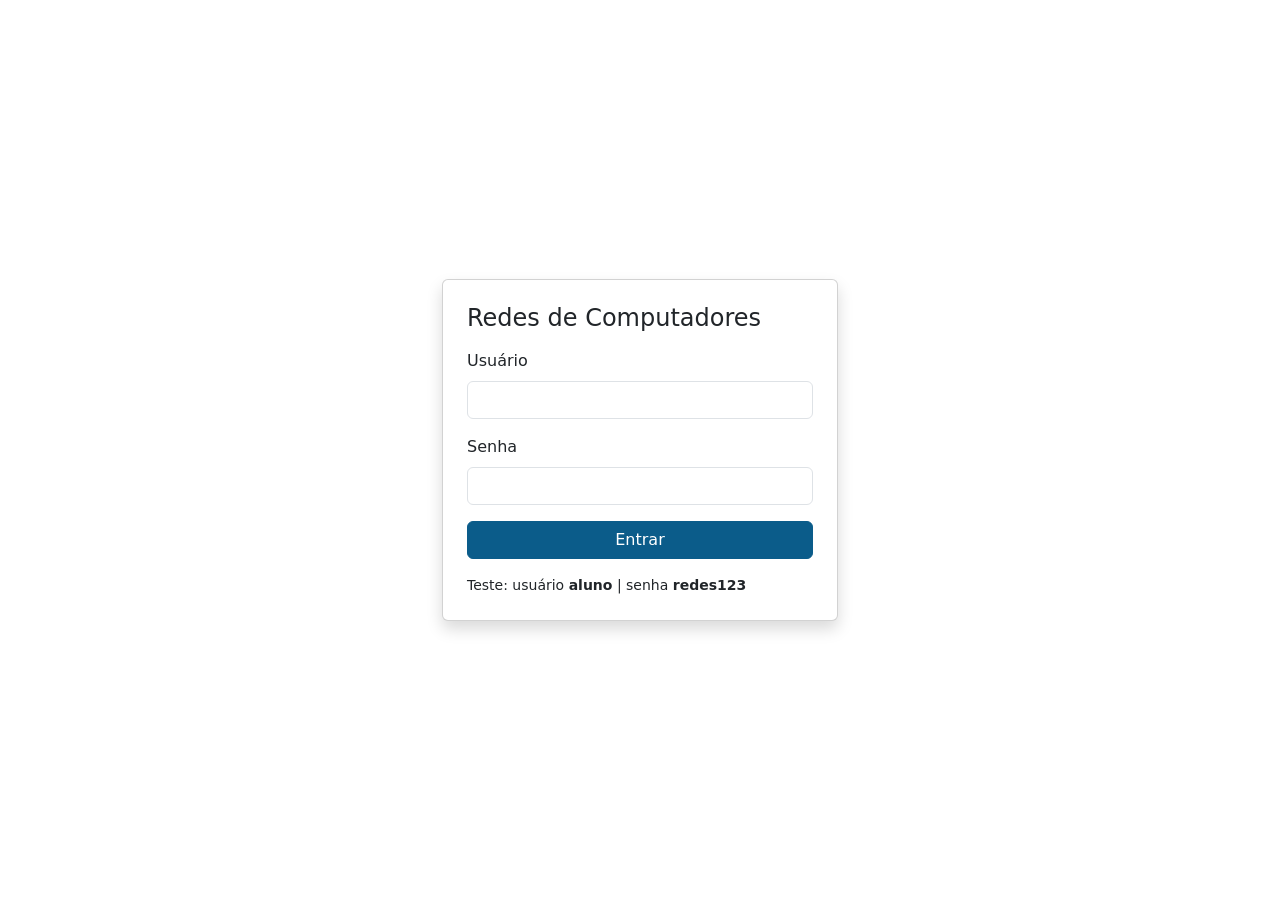
==== login.html @ e9e8a572 "Add files via upload" ====
<!DOCTYPE html>
<html lang="pt-BR">
<head>
  <meta charset="UTF-8">
  <meta name="viewport" content="width=device-width, initial-scale=1">
  <title>Login | Redes v1</title>
  <!-- Bootstrap só como estilizador (CDN) -->
  <link href="https://cdn.jsdelivr.net/npm/bootstrap@5.3.3/dist/css/bootstrap.min.css" rel="stylesheet">
  <link href="css/style.css" rel="stylesheet">
</head>
<body class="d-flex align-items-center min-vh-100">
  <main class="container" style="max-width:420px">
    <div class="card p-4 shadow">
      <h1 class="h4 mb-3">Redes de Computadores</h1>
      <form id="formLogin">
        <label for="usuario" class="form-label">Usuário</label>
        <input id="usuario" class="form-control mb-3" required>
        <label for="senha" class="form-label">Senha</label>
        <input id="senha" type="password" class="form-control mb-3" required>
        <p id="erro" class="text-danger" role="alert"></p>
        <button class="btn btn-primary w-100">Entrar</button>
      </form>
      <p class="small mt-3 mb-0">Teste: usuário <b>aluno</b> | senha <b>redes123</b></p>
    </div>
  </main>
  <script src="js/login.js"></script>
</body>
</html>
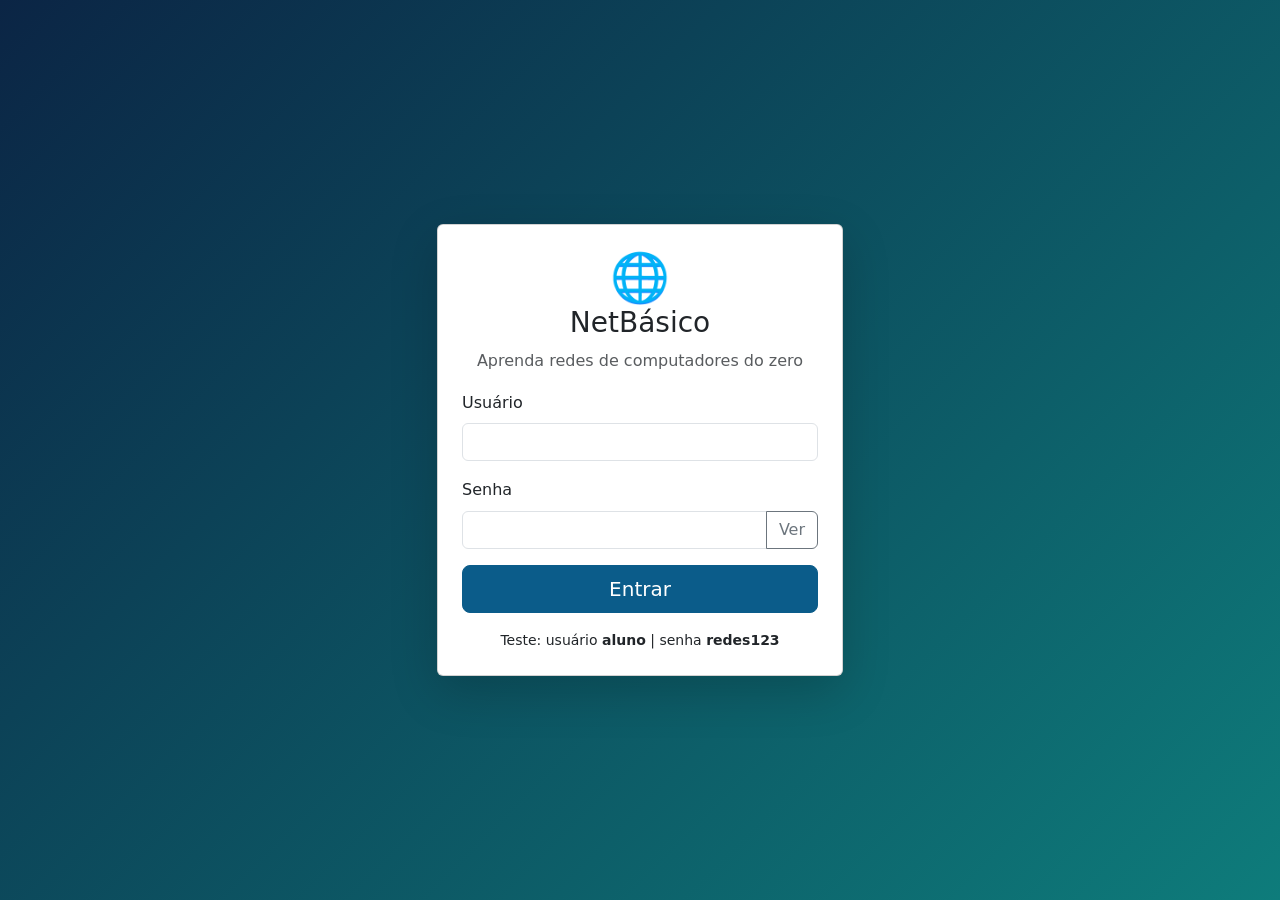
==== commit 8c7f4357: "Add files via upload" ====
--- a/login.html
+++ b/login.html
@@ -1,26 +1,30 @@
 <!DOCTYPE html>
-<html lang="pt-BR">
+<html lang="pt-BR" data-bs-theme="light">
 <head>
   <meta charset="UTF-8">
   <meta name="viewport" content="width=device-width, initial-scale=1">
-  <title>Login | Redes v1</title>
-  <!-- Bootstrap só como estilizador (CDN) -->
+  <title>Entrar | NetBásico</title>
   <link href="https://cdn.jsdelivr.net/npm/bootstrap@5.3.3/dist/css/bootstrap.min.css" rel="stylesheet">
   <link href="css/style.css" rel="stylesheet">
 </head>
-<body class="d-flex align-items-center min-vh-100">
-  <main class="container" style="max-width:420px">
-    <div class="card p-4 shadow">
-      <h1 class="h4 mb-3">Redes de Computadores</h1>
-      <form id="formLogin">
+<body class="login-fundo d-flex align-items-center min-vh-100">
+  <main class="container" style="max-width:430px">
+    <div class="card p-4 shadow-lg">
+      <p class="text-center display-5 mb-0" aria-hidden="true">🌐</p>
+      <h1 class="h3 text-center">NetBásico</h1>
+      <p class="text-center text-body-secondary">Aprenda redes de computadores do zero</p>
+      <form id="formLogin" novalidate>
         <label for="usuario" class="form-label">Usuário</label>
-        <input id="usuario" class="form-control mb-3" required>
+        <input id="usuario" class="form-control mb-3" autocomplete="username">
         <label for="senha" class="form-label">Senha</label>
-        <input id="senha" type="password" class="form-control mb-3" required>
+        <div class="input-group mb-3">
+          <input id="senha" type="password" class="form-control" autocomplete="current-password">
+          <button type="button" id="ver" class="btn btn-outline-secondary" aria-label="Mostrar ou ocultar senha">Ver</button>
+        </div>
         <p id="erro" class="text-danger" role="alert"></p>
-        <button class="btn btn-primary w-100">Entrar</button>
+        <button class="btn btn-primary w-100 btn-lg">Entrar</button>
       </form>
-      <p class="small mt-3 mb-0">Teste: usuário <b>aluno</b> | senha <b>redes123</b></p>
+      <p class="small mt-3 mb-0 text-center">Teste: usuário <b>aluno</b> | senha <b>redes123</b></p>
     </div>
   </main>
   <script src="js/login.js"></script>
--- a/css/style.css
+++ b/css/style.css
@@ -0,0 +1,29 @@
+/* v2 – NetBásico. Paleta: azul-marinho (confiança), azul (tecnologia), verde-azulado (calma/equilíbrio), âmbar (destaque/ação). */
+:root { --marinho:#0B2545; --azul:#0B5C8A; --verde:#0E7C7B; --ambar:#F2A900; --bs-primary:#0B5C8A; --bs-primary-rgb:11,92,138; }
+[data-bs-theme=dark] { --bs-primary:#5CC8F2; --bs-primary-rgb:92,200,242; --bs-body-bg:#0D1B2A; --bs-body-color:#E8EEF4; --bs-tertiary-bg:#13283D; }
+body { font-family:"Segoe UI", system-ui, sans-serif; line-height:1.6; }
+.btn-primary { --bs-btn-bg:#0B5C8A; --bs-btn-border-color:#0B5C8A; --bs-btn-hover-bg:#084467; --bs-btn-hover-border-color:#084467; --bs-btn-color:#fff; }
+[data-bs-theme=dark] .btn-primary { --bs-btn-bg:#5CC8F2; --bs-btn-border-color:#5CC8F2; --bs-btn-color:#0D1B2A; --bs-btn-hover-bg:#8ADAF7; --bs-btn-hover-color:#0D1B2A; }
+.barra { background:var(--marinho); }
+.barra .nav-link, .barra .navbar-brand { color:#fff; }
+.barra .nav-link:hover { color:var(--ambar); }
+.hero { background:linear-gradient(135deg,#0B2545 0%,#0B5C8A 60%,#0E7C7B 100%); }
+.selo { display:inline-block; background:rgba(255,255,255,.15); padding:.3rem 1rem; border-radius:2rem; }
+.titulo { font-weight:700; margin-bottom:1rem; padding-left:.8rem; border-left:6px solid var(--ambar); }
+.cartao { border:0; border-radius:1rem; box-shadow:0 2px 10px rgba(0,0,0,.12); transition:transform .2s; }
+.cartao:hover { transform:translateY(-5px); }
+.emoji { font-size:2rem; }
+.etq { font-size:.8rem; padding:.25rem .6rem; border-radius:1rem; color:#fff; }
+.Protocolo { background:#0B5C8A; } .Cabo { background:#0B6E5F; } .Equipamento { background:#7A3B00; } .Topologia { background:#5B2A86; }
+.nav-pills .nav-link { margin:0 .4rem .4rem 0; border:1px solid var(--bs-primary); }
+.legenda { background:rgba(0,0,0,.7); border-radius:.6rem; }
+.rodape { background:var(--marinho); color:#fff; }
+.rodape a { color:var(--ambar); }
+.login-fundo { background:linear-gradient(135deg,#0B2545,#0E7C7B); }
+.pular { position:absolute; left:-999px; }
+.pular:focus { left:8px; top:8px; background:#fff; color:#000; padding:8px; z-index:3000; }
+:focus-visible { outline:3px solid var(--ambar) !important; outline-offset:2px; }
+body.alto-contraste, body.alto-contraste .card, body.alto-contraste .accordion-button, body.alto-contraste .table { background:#000 !important; color:#fff !important; }
+body.alto-contraste a { color:#FFD400; }
+body.alto-contraste .card, body.alto-contraste .btn { border:2px solid #fff; }
+@media (prefers-reduced-motion:reduce) { * { transition:none !important; } }
